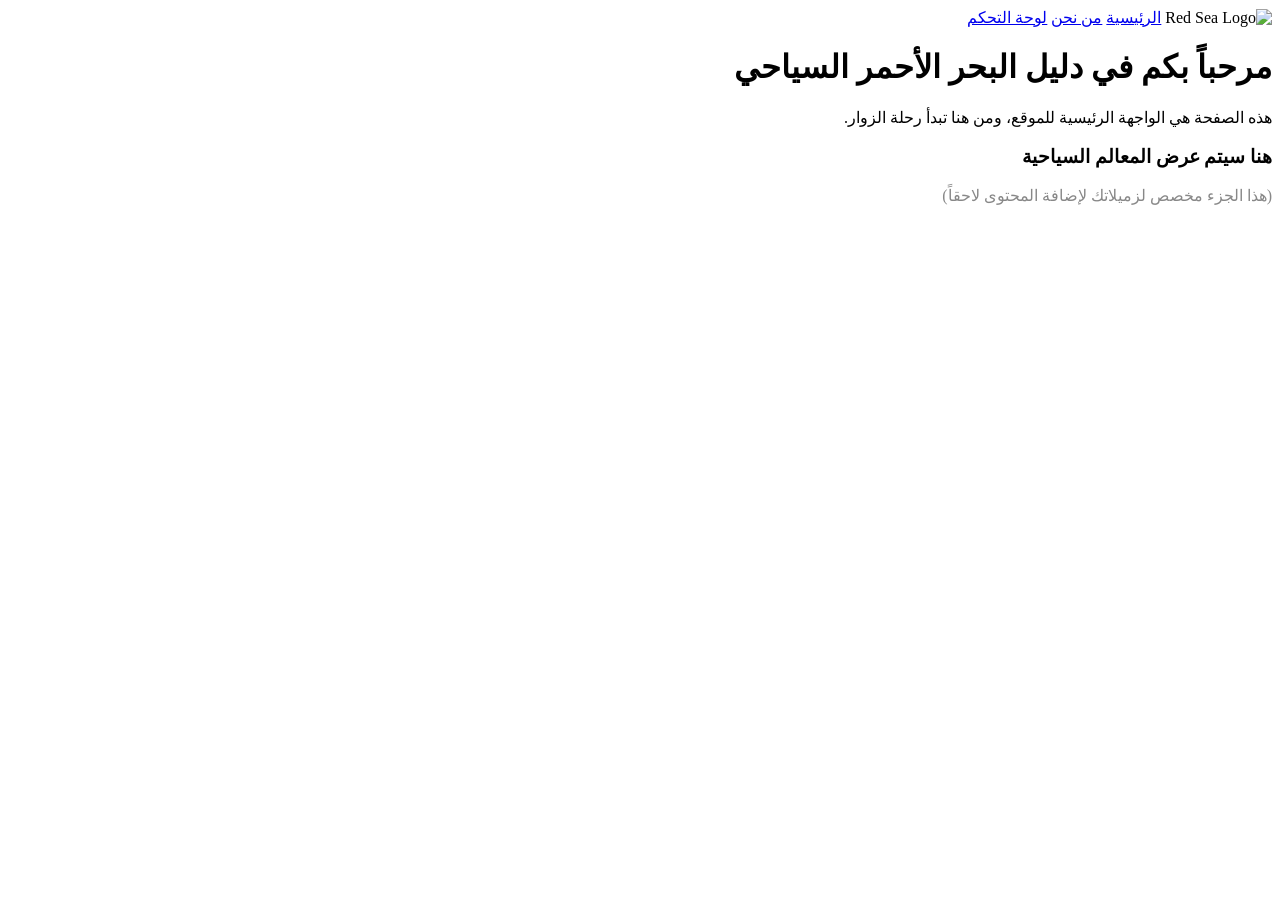
==== index.html @ 08a398a0 "Add files via upload" ====
<!DOCTYPE html>
<html lang="ar" dir="rtl">
<head>
    <meta charset="UTF-8">
    <meta name="viewport" content="width=device-width, initial-scale=1.0">
    <title>دليل البحر الأحمر السياحي</title>
    <link rel="stylesheet" href="css/style.css">
</head>
<body>

    <nav>
        <div class="nav-container">
            <img src="images/logo.png" alt="Red Sea Logo">
            <a href="index.html">الرئيسية</a>
            <a href="pages/about.html">من نحن</a>
            <a href="pages/admin_panel.html">لوحة التحكم</a>
        </div>
    </nav>

    <div class="container">
        <header>
            <h1>مرحباً بكم في دليل البحر الأحمر السياحي</h1>
            <p>هذه الصفحة هي الواجهة الرئيسية للموقع، ومن هنا تبدأ رحلة الزوار.</p>
        </header>
        
        <main>
            <div class="placeholder-box">
                <h3>هنا سيتم عرض المعالم السياحية</h3>
                <p style="color: #888;">(هذا الجزء مخصص لزميلاتك لإضافة المحتوى لاحقاً)</p>
            </div>
        </main>
    </div>

</body>
</html>
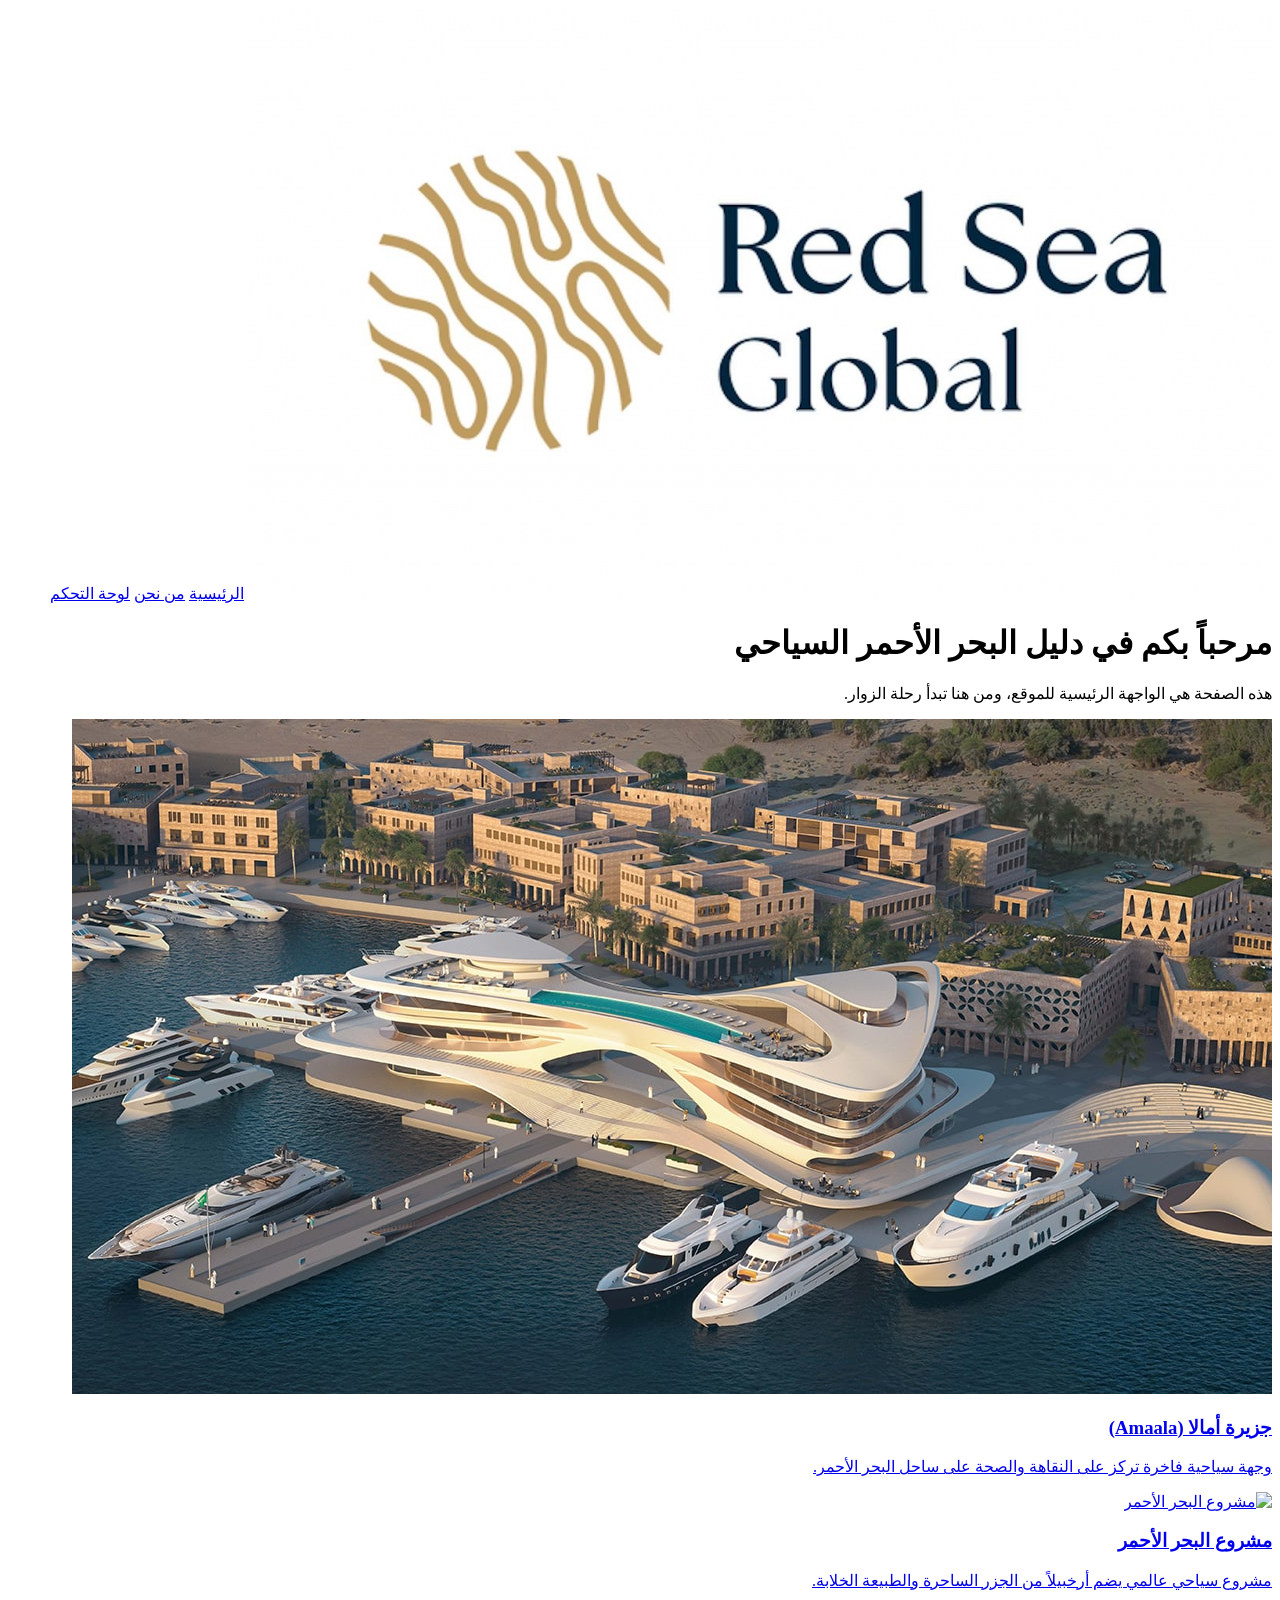
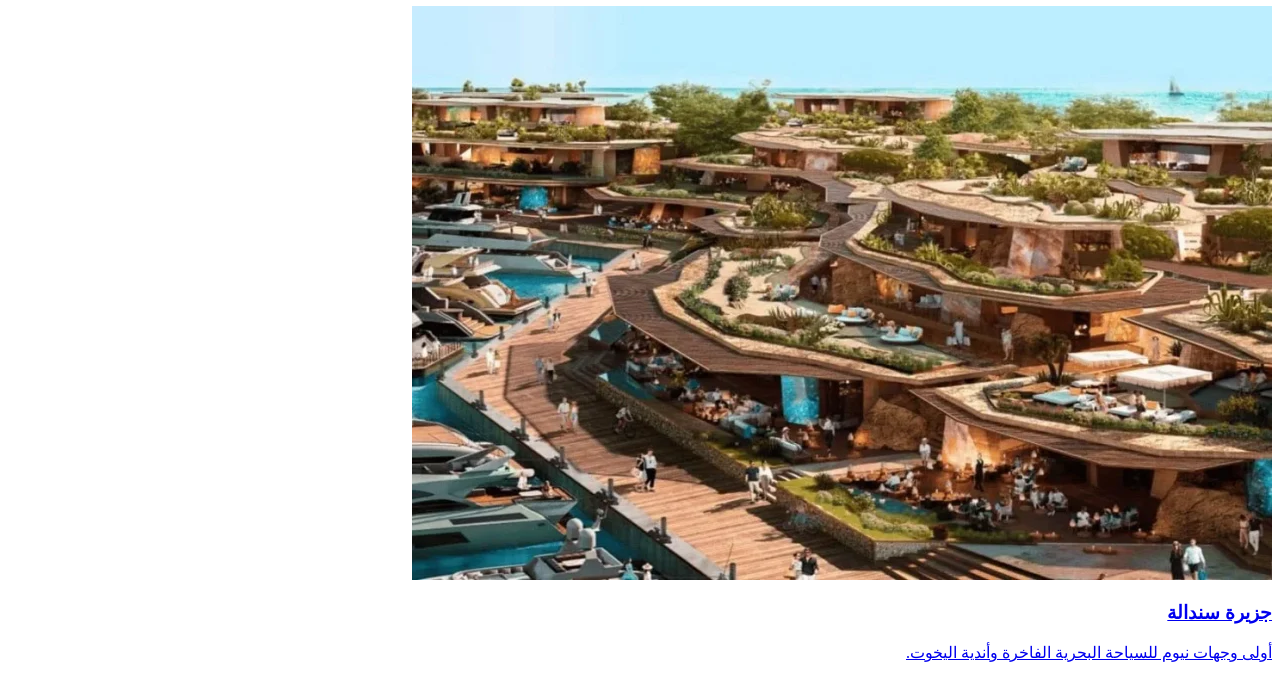
==== commit 68369c3a: "index and about us code" ====
--- a/index.html
+++ b/index.html
@@ -24,11 +24,31 @@
         </header>
         
         <main>
-            <div class="placeholder-box">
-                <h3>هنا سيتم عرض المعالم السياحية</h3>
-                <p style="color: #888;">(هذا الجزء مخصص لزميلاتك لإضافة المحتوى لاحقاً)</p>
-            </div>
-        </main>
+    
+    <div class="items-grid">
+        <a href="pages/item_profile.html" class="item-card">
+            <!--image source: https://www.vision2030.gov.sa/ar/explore/projects/amaala-->
+            <img src="images/amala.jpg" alt="جزيرة أمالا">
+            <h3>جزيرة أمالا (Amaala)</h3>
+            <p>وجهة سياحية فاخرة تركز على النقاهة والصحة على ساحل البحر الأحمر.</p>
+        </a>
+
+        <a href="pages/item_profile.html" class="item-card">
+            <!--image source: https://aawsat.com/%D8%A7%D9%84%D8%A7%D9%82%D8%AA%D8%B5%D8%A7%D8%AF/4594511-%C2%AB%D8%A7%D9%84%D8%A8%D8%AD%D8%B1-%D8%A7%D9%84%D8%A3%D8%AD%D9%85%D8%B1%C2%BB-%D8%AA%D9%81%D8%AA%D8%AD-%D8%A3%D8%A8%D9%88%D8%A7%D8%A8%D9%87%D8%A7-%D9%88%D8%AA%D8%AF%D8%B9%D9%88-%D8%A7%D9%84%D8%B2%D9%88%D8%A7%D8%B1-%D8%A5%D9%84%D9%89-%D8%B9%D8%A7%D9%84%D9%85-%D8%AC%D8%AF%D9%8A%D8%AF-%D9%88%D9%81%D8%B1%D9%8A%D8%AF-%D8%A8%D8%B7%D8%A8%D9%8A%D8%B9%D8%AA%D9%87?page=4-->
+            <img src="images/red_sea.jpg" alt="مشروع البحر الأحمر">
+            <h3>مشروع البحر الأحمر</h3>
+            <p>مشروع سياحي عالمي يضم أرخبيلاً من الجزر الساحرة والطبيعة الخلابة.</p>
+        </a>
+
+        <a href="pages/item_profile.html" class="item-card">
+            <!--image source:https://sa.arabisklondon.com/%D8%AC%D8%B2%D9%8A%D8%B1%D8%A9-%D8%B3%D9%86%D8%AF%D8%A7%D9%84%D8%A9-%D9%81%D9%8A-%D8%A7%D9%84%D8%A8%D8%AD%D8%B1-%D8%A7%D9%84%D8%A3%D8%AD%D9%85%D8%B1/-->
+            <img src="images/sindalah.jpg" alt="جزيرة سندالة">
+            <h3>جزيرة سندالة</h3>
+            <p>أولى وجهات نيوم للسياحة البحرية الفاخرة وأندية اليخوت.</p>
+        </a>
+    </div>
+</main>
+        
     </div>
 
 </body>
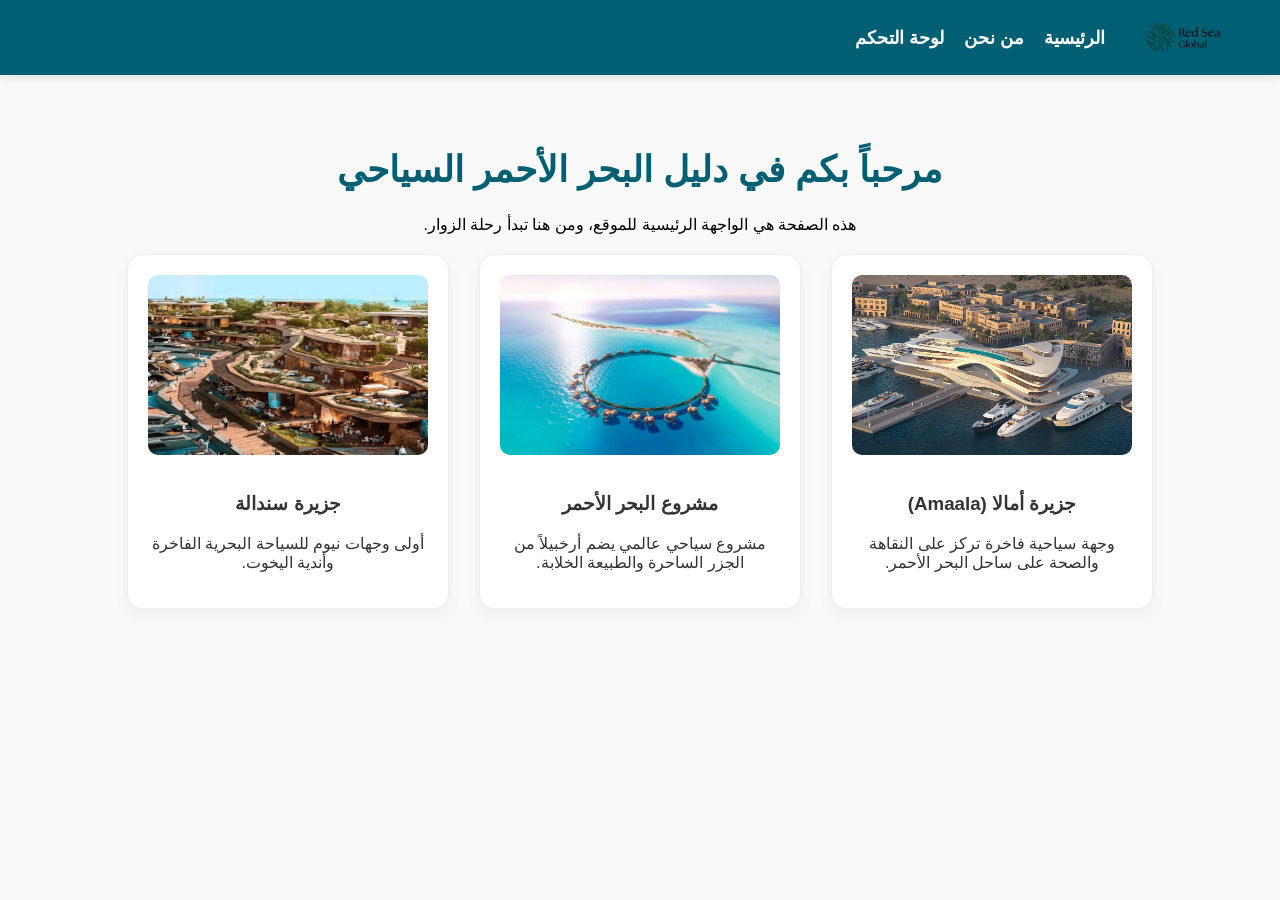
==== commit 4a618e95: "Add files via upload" ====
--- a/index.html
+++ b/index.html
@@ -4,7 +4,7 @@
     <meta charset="UTF-8">
     <meta name="viewport" content="width=device-width, initial-scale=1.0">
     <title>دليل البحر الأحمر السياحي</title>
-    <link rel="stylesheet" href="css/style.css">
+    <link rel="stylesheet" href="style.css">
 </head>
 <body>
 
@@ -12,8 +12,8 @@
         <div class="nav-container">
             <img src="images/logo.png" alt="Red Sea Logo">
             <a href="index.html">الرئيسية</a>
-            <a href="pages/about.html">من نحن</a>
-            <a href="pages/admin_panel.html">لوحة التحكم</a>
+            <a href="about.html">من نحن</a>
+            <a href="admin_panel.html">لوحة التحكم</a>
         </div>
     </nav>
 
@@ -35,7 +35,7 @@
 
         <a href="pages/item_profile.html" class="item-card">
             <!--image source: https://aawsat.com/%D8%A7%D9%84%D8%A7%D9%82%D8%AA%D8%B5%D8%A7%D8%AF/4594511-%C2%AB%D8%A7%D9%84%D8%A8%D8%AD%D8%B1-%D8%A7%D9%84%D8%A3%D8%AD%D9%85%D8%B1%C2%BB-%D8%AA%D9%81%D8%AA%D8%AD-%D8%A3%D8%A8%D9%88%D8%A7%D8%A8%D9%87%D8%A7-%D9%88%D8%AA%D8%AF%D8%B9%D9%88-%D8%A7%D9%84%D8%B2%D9%88%D8%A7%D8%B1-%D8%A5%D9%84%D9%89-%D8%B9%D8%A7%D9%84%D9%85-%D8%AC%D8%AF%D9%8A%D8%AF-%D9%88%D9%81%D8%B1%D9%8A%D8%AF-%D8%A8%D8%B7%D8%A8%D9%8A%D8%B9%D8%AA%D9%87?page=4-->
-            <img src="images/red_sea.jpg" alt="مشروع البحر الأحمر">
+            <img src="images/red_sea.jpeg" alt="مشروع البحر الأحمر">
             <h3>مشروع البحر الأحمر</h3>
             <p>مشروع سياحي عالمي يضم أرخبيلاً من الجزر الساحرة والطبيعة الخلابة.</p>
         </a>
--- a/style.css
+++ b/style.css
@@ -0,0 +1,116 @@
+body {
+    font-family: Arial, sans-serif;
+    margin: 0;
+    padding: 0;
+    background-color: #f9f9f9;
+}
+
+nav {
+    background-color: #005f73;
+    padding: 10px 50px;
+    display: flex;
+    align-items: center;
+    box-shadow: 0 2px 10px rgba(0,0,0,0.1);
+}
+
+.nav-container {
+    display: flex;
+    align-items: center;
+    width: 100%;
+}
+
+nav img {
+    height: 55px;
+    width: auto;
+    margin-left: 30px;
+    mix-blend-mode: multiply;
+}
+
+nav a {
+    color: #ffffff;
+    text-decoration: none;
+    margin-left: 20px;
+    font-weight: bold;
+    font-size: 18px;
+    transition: 0.3s;
+}
+
+nav a:hover {
+    color: #94d2bd;
+}
+
+.container {
+    padding: 50px;
+    text-align: center;
+}
+
+header h1 {
+    color: #005f73;
+    font-size: 36px;
+}
+
+.placeholder-box {
+    background: #ffffff;
+    padding: 60px;
+    border-radius: 20px;
+    border: 2px dashed #005f73;
+    max-width: 800px;
+    margin: 0 auto;
+}
+
+/*  rawiah-Index and About Pages*/
+
+.items-grid {
+    display: flex;
+    justify-content: center;
+    gap: 30px;
+    flex-wrap: wrap;
+    margin-top: 20px;
+}
+
+.item-card {
+    background: white;
+    border-radius: 15px;
+    padding: 20px;
+    width: 280px;
+    text-align: center;
+    text-decoration: none;
+    color: #333;
+    box-shadow: 0 5px 15px rgba(0,0,0,0.05);
+    transition: 0.3s;
+    border: 1px solid #eee;
+}
+
+.item-card:hover {
+    transform: translateY(-5px);
+    box-shadow: 0 10px 25px rgba(0, 95, 115, 0.2);
+    border-color: #005f73;
+}
+
+.item-card img {
+    width: 100%;
+    height: 180px;
+    object-fit: cover;
+    border-radius: 10px;
+    margin-bottom: 15px;
+}
+
+.about-content {
+    background: white;
+    padding: 40px;
+    border-radius: 20px;
+    max-width: 800px;
+    margin: 0 auto;
+    box-shadow: 0 5px 15px rgba(0,0,0,0.05);
+    text-align: right;
+    line-height: 1.8;
+    font-size: 18px;
+}
+
+.about-img {
+    width: 100%;
+    height: 350px;
+    object-fit: cover;
+    border-radius: 15px;
+    margin-bottom: 20px;
+}
